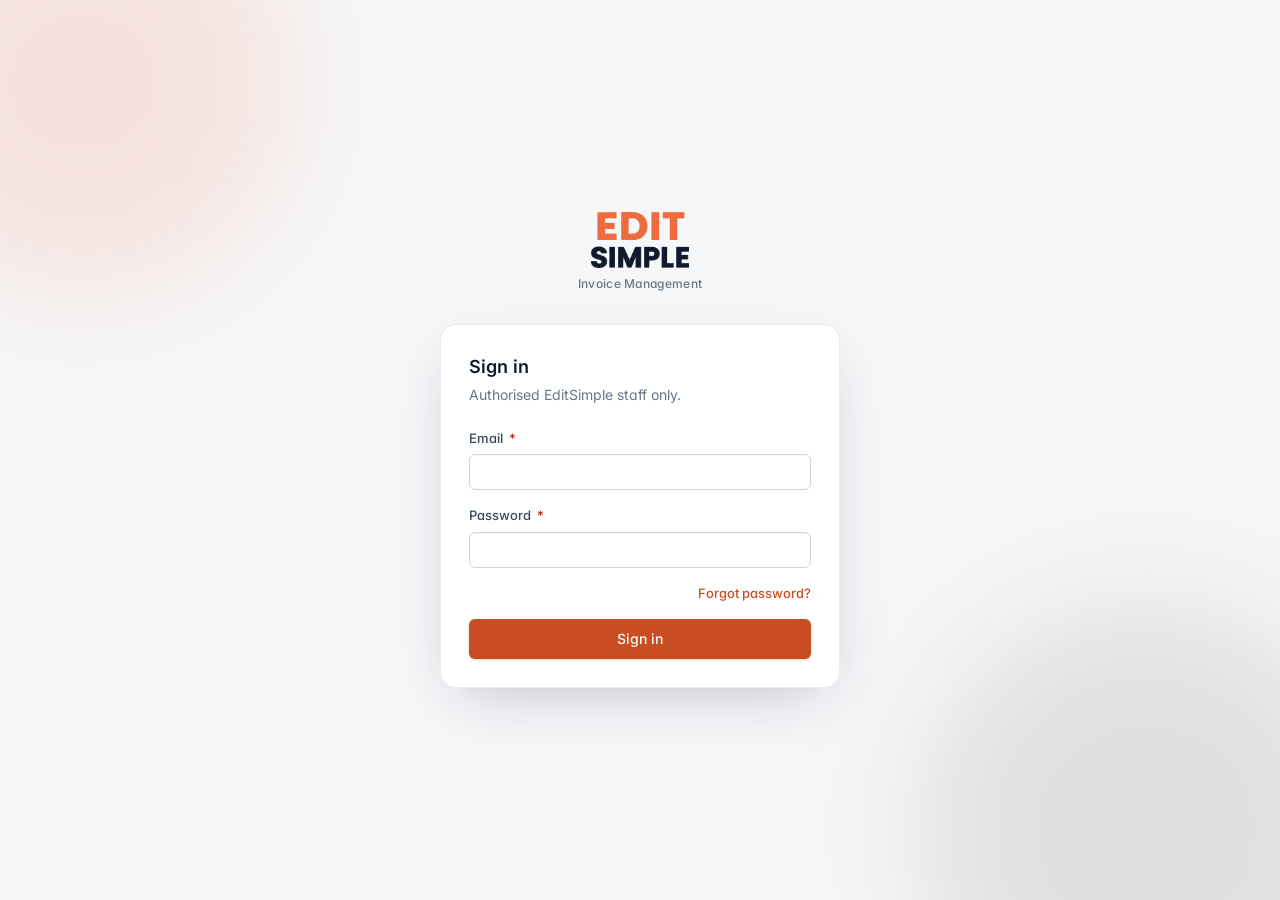
==== index.html @ 00821bea "new" ====
<!doctype html>
<html lang="en">
  <head>
    <meta charset="UTF-8" />
    <meta name="viewport" content="width=device-width, initial-scale=1.0" />
    <meta name="robots" content="noindex, nofollow" />
    <link rel="icon" type="image/svg+xml" href="/favicon.svg" />
    <title>EditSimple Invoices</title>
    <script type="module" crossorigin src="/assets/index-C-MZ7oX1.js"></script>
    <link rel="modulepreload" crossorigin href="/assets/jsx-runtime-Dzxd96Y7.js">
    <link rel="stylesheet" crossorigin href="/assets/index-DqzjKS0x.css">
  </head>
  <body>
    <div id="root"></div>
  </body>
</html>
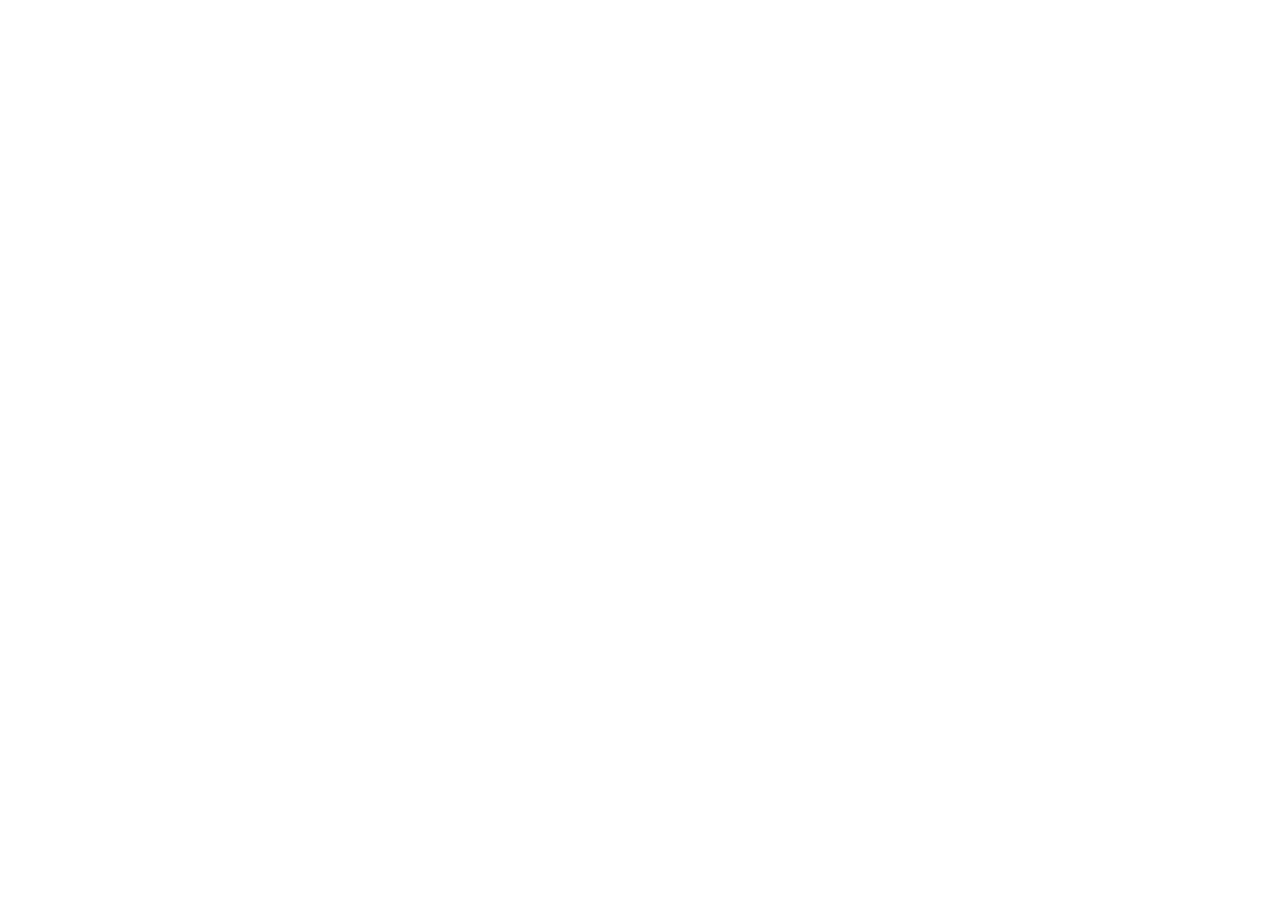
==== commit e5acfdb8: "fix" ====
--- a/index.html
+++ b/index.html
@@ -4,11 +4,11 @@
     <meta charset="UTF-8" />
     <meta name="viewport" content="width=device-width, initial-scale=1.0" />
     <meta name="robots" content="noindex, nofollow" />
-    <link rel="icon" type="image/svg+xml" href="/favicon.svg" />
+    <link rel="icon" type="image/svg+xml" href="/Invoice.Dev/favicon.svg" />
     <title>EditSimple Invoices</title>
-    <script type="module" crossorigin src="/assets/index-C-MZ7oX1.js"></script>
-    <link rel="modulepreload" crossorigin href="/assets/jsx-runtime-Dzxd96Y7.js">
-    <link rel="stylesheet" crossorigin href="/assets/index-DqzjKS0x.css">
+    <script type="module" crossorigin src="/Invoice.Dev/assets/index-_Kku0Ywu.js"></script>
+    <link rel="modulepreload" crossorigin href="/Invoice.Dev/assets/jsx-runtime-Dzxd96Y7.js">
+    <link rel="stylesheet" crossorigin href="/Invoice.Dev/assets/index-D-cTmqkM.css">
   </head>
   <body>
     <div id="root"></div>
